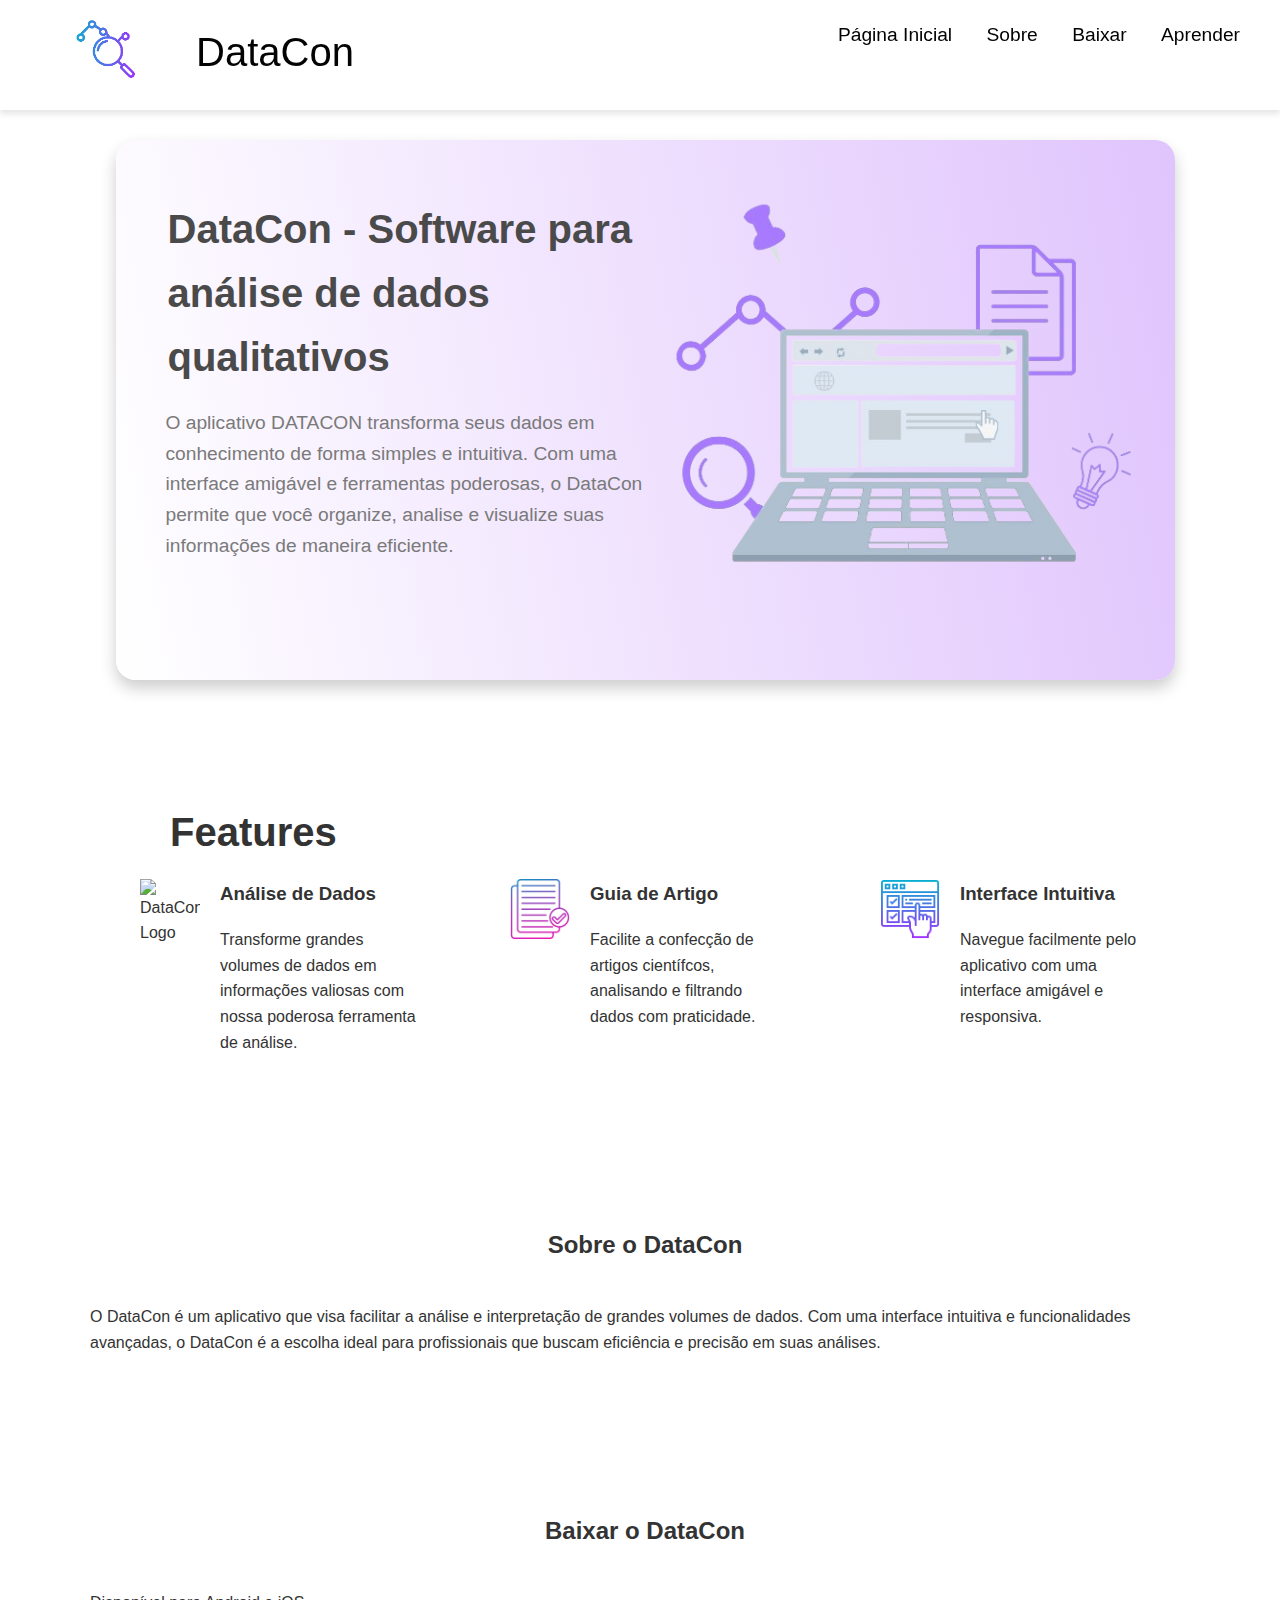
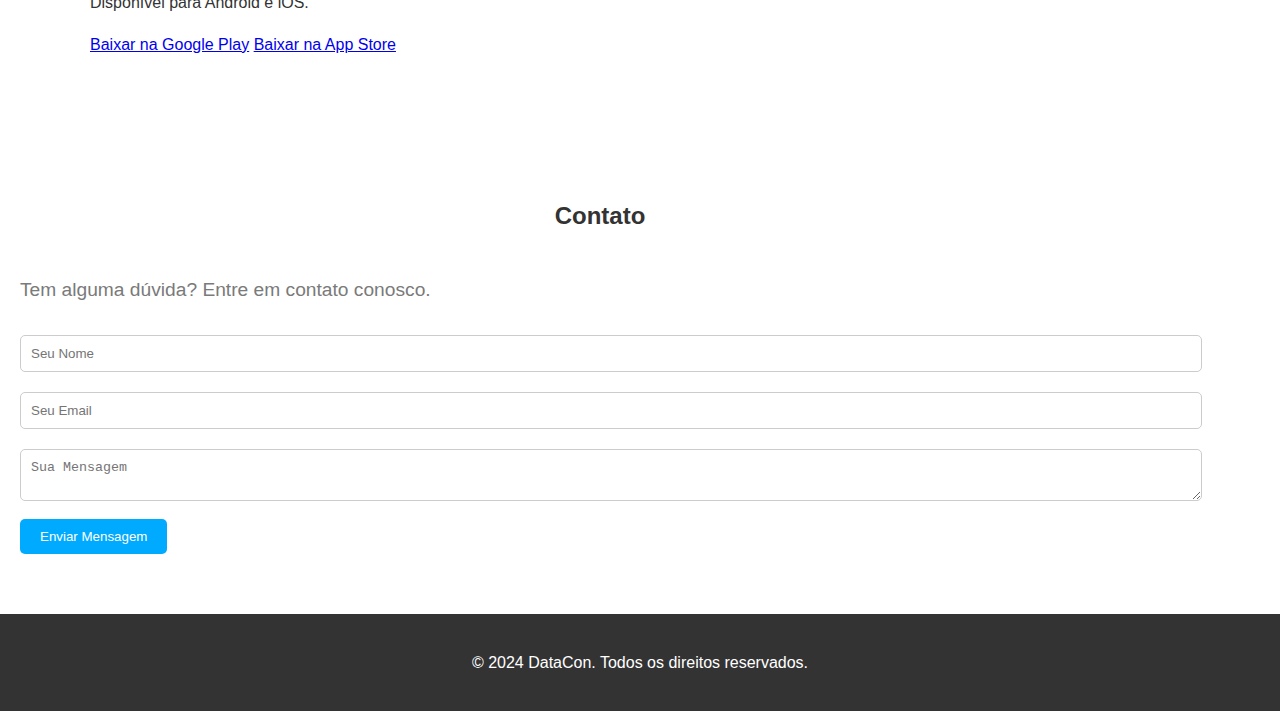
==== about.html @ 333936ec "update" ====
<!DOCTYPE html>
<html lang="pt-BR">
<head>
    <meta charset="UTF-8">
    <meta name="viewport" content="width=device-width, initial-scale=1.0">
    <title>DataCon - DATACON App</title>
    <link rel="stylesheet" href="styles.css">
</head>
<body>
    <header>
        <div class="texto">
           <img src="images/Icon.png" alt="DataCon Logo" class="logo">
          <hi class="h1">DataCon</hi>
            <nav>
                <ul>
                    <li><a href="index.html">Página Inicial</a></li>
                    <li><a href="about.html">Sobre</a></li>
                    <li><a href="#download">Baixar</a></li>
                    <li><a href="tutorial.html">Aprender</a></li>
                </ul>
            </nav>
        </div>
    </header>

    <section id="hero">
        <div class="card">
            <div class="card-content">
                <div class="text">
                    <h1> DataCon -  Software para análise de dados qualitativos</h1>
                    <p>O aplicativo DATACON transforma seus dados em conhecimento de forma simples e intuitiva. 
                    Com uma interface amigável e ferramentas poderosas, o DataCon permite que você organize, analise e visualize suas informações de maneira eficiente. </p>
                </div>
                <div class="image">
                    <img src="images/site_datacon-removebg-preview.png" alt="Imagem do DataCon">
                </div>
            </div>
        </div>
    </section>
    

    <section id="features" class="container">
        <h1 class="feature-h1">Features</h1>
        <div class="feature-list">
            <div class="feature-item">
                <img src="https://assets.onecompiler.app/42qmc3z2r/42r4jmajj/data-analysis_icon.png" alt="DataCon Logo" class="feature-icon">
                <h3>Análise de Dados</h3>
                <p class="feature-p">Transforme grandes volumes de dados em informações valiosas com nossa poderosa ferramenta de análise.</p>
            </div>
            <div class="feature-item">
                <img src="images/aceitar.png" alt="DataCon Logo" class="feature-icon">
                <h3>Guia de Artigo</h3>
                <p class="feature-p">Facilite a confecção de artigos científcos, analisando e filtrando dados com praticidade.</p>
            </div>
            <div class="feature-item">
                <img src="images/interface.png" alt="DataCon Logo" class="feature-icon">
                <h3>Interface Intuitiva</h3>
                <p class="feature-p">Navegue facilmente pelo aplicativo com uma interface amigável e responsiva.</p>
            </div>
        </div>
    </section>

    <section id="about" class="section">
        <h2>Sobre o DataCon</h2>
        <p>O DataCon é um aplicativo que visa facilitar a análise e interpretação de grandes volumes de dados. Com uma interface intuitiva e funcionalidades avançadas, o DataCon é a escolha ideal para profissionais que buscam eficiência e precisão em suas análises.</p>
    </section>

    <section id="download" class="container">
        <h2>Baixar o DataCon</h2>
        <p>Disponível para Android e iOS.</p>
        <a href="#" class="btn">Baixar na Google Play</a>
        <a href="#" class="btn">Baixar na App Store</a>
    </section>

    <section id="contact" class="text">
        <h2>Contato</h2>
        <p>Tem alguma dúvida? Entre em contato conosco.</p>
        <form action="#" method="post">
            <input type="text" name="name" placeholder="Seu Nome" required>
            <input type="email" name="email" placeholder="Seu Email" required>
            <textarea name="message" placeholder="Sua Mensagem" required></textarea>
            <button type="submit" class="btn">Enviar Mensagem</button>
        </form>
    </section>

    <footer>
        <div class="container">
            <p>&copy; 2024 DataCon. Todos os direitos reservados.</p>
        </div>
    </footer>
</body>
</html>
---- styles.css ----
body {
    font-family: Arial, sans-serif;
    color: #333;
    background: #ffffff ;
    margin: 0;
    padding: 0;
    line-height: 1.6;
    padding-top: 130px; 

}

.h1{
font-size: 2.5em;
height: 50px;
font-family: 'Lucida Sans', 'Lucida Sans Regular', 'Lucida Grande', 'Lucida Sans Unicode', Geneva, Verdana, sans-serif;
width: 100%;
margin-top: 100px;
margin-left: -20px;
text-align: center;
font-style: normal;
}

header {
    background: rgba(255, 255, 255, 0.9); 
    color: #030303;
    padding: 20px 0;
    height: 70px;
    position: fixed; 
    top: 0; 
    left: 0; 
    width: 100%; 
    z-index: 1000; 
    box-shadow: 0 4px 6px rgba(0, 0, 0, 0.1); /* Elevação */
}

header .logo {
    margin-left: -140px;
    width: 60px;
    float: left;
}

header nav {
    float: right;
    height: 40%;
}

header nav ul {
    list-style: none;
    margin: 0;
    padding: auto;
}

header nav ul li {
    display: inline;
    margin-left: 30px;
}

header nav ul li a {
    color: #010102;
    text-decoration: none;
    font-size: 1.2rem;
}

/* Estilo da Seção Hero */
#hero {
    display: flex;
    justify-content: center;
    align-items: flex-start;
    padding-top: 60px;
   
}

.card {
    background: linear-gradient(80deg, #ffffff, #e0c4fd); /* Degradê */
    border-radius: 20px;
    box-shadow: 0 8px 16px rgba(0, 0, 0, 0.2);
    padding: 30px;
    width: 90%;
    max-width: 1200px;
    margin-top: -50px;
    display: flex;
    align-items: center;
}

.card-content {
    display: flex;
    justify-content: space-between;
    width: 100%;
}

.text {
    flex: 1;
    padding-right: 20px;
    margin-left: 20px;
}

.text h1 {
    font-size: 2.5rem;
    color: #4a4a4a;
    margin-bottom: 10px;
    margin-left: 2px;
}

.text p {
    font-size: 1.2rem;
    color: #7a7a7a;
    line-height: 1.6;
    text-align: start;
}

.image {
    flex: 1; 
    display: flex;
    justify-content: center;
    align-items: center;
}

.image img {
    max-width: 100%; 
    border-radius: 15px;
}
.texto {
    width: 80%;
    margin: 0 auto;
    margin-right: 40px;
}
/* Estilo da Seção Features */
.feature-icon{
    width: 60px;
    float: left;
}
.feature-list {
    display: flex;
    justify-content: space-between;
}

.feature-item {
    margin-left: 35px;
    width: 30%;
    height: 25;    
    padding: 15px;
    border-radius: 5px;
}

.feature-item h3 {

    margin-top: 0%;
    margin-left: 80px;
}

.feature-p{
    font-size: 1.0rem;
    text-align: start;
    margin-left: 80px;
    max-width: 65%;
}

.feature-h1{
   font-size: 2.5em;
    margin-left: 80px;
    margin-top: 0;
    margin-bottom: 0;
}

section {
    padding: 20px;
    margin-left: 90px;
    margin-right: 80px;
    padding: 60px 0;
}
section h2 {
    text-align: center;
    margin-bottom: 40px;
    font-size: 20;
}
section h1{
    text-align: start;
    margin-bottom: 40px;
    font-size: 2.5rem;
}


/* Estilo do Formulário de Contato */
form input, form textarea {
    width: 100%;
    padding: 10px;
    margin: 10px 0;
    border: 1px solid #ccc;
    border-radius: 5px;
}

form button {
    padding: 10px 20px;
    background: #00aaff;
    color: #fff;
    border: none;
    border-radius: 5px;
    cursor: pointer;
}

/* Estilo do Rodapé */
footer {
    background: #333;
    color: #fff;
    text-align: center;
    padding: 20px 0;
}
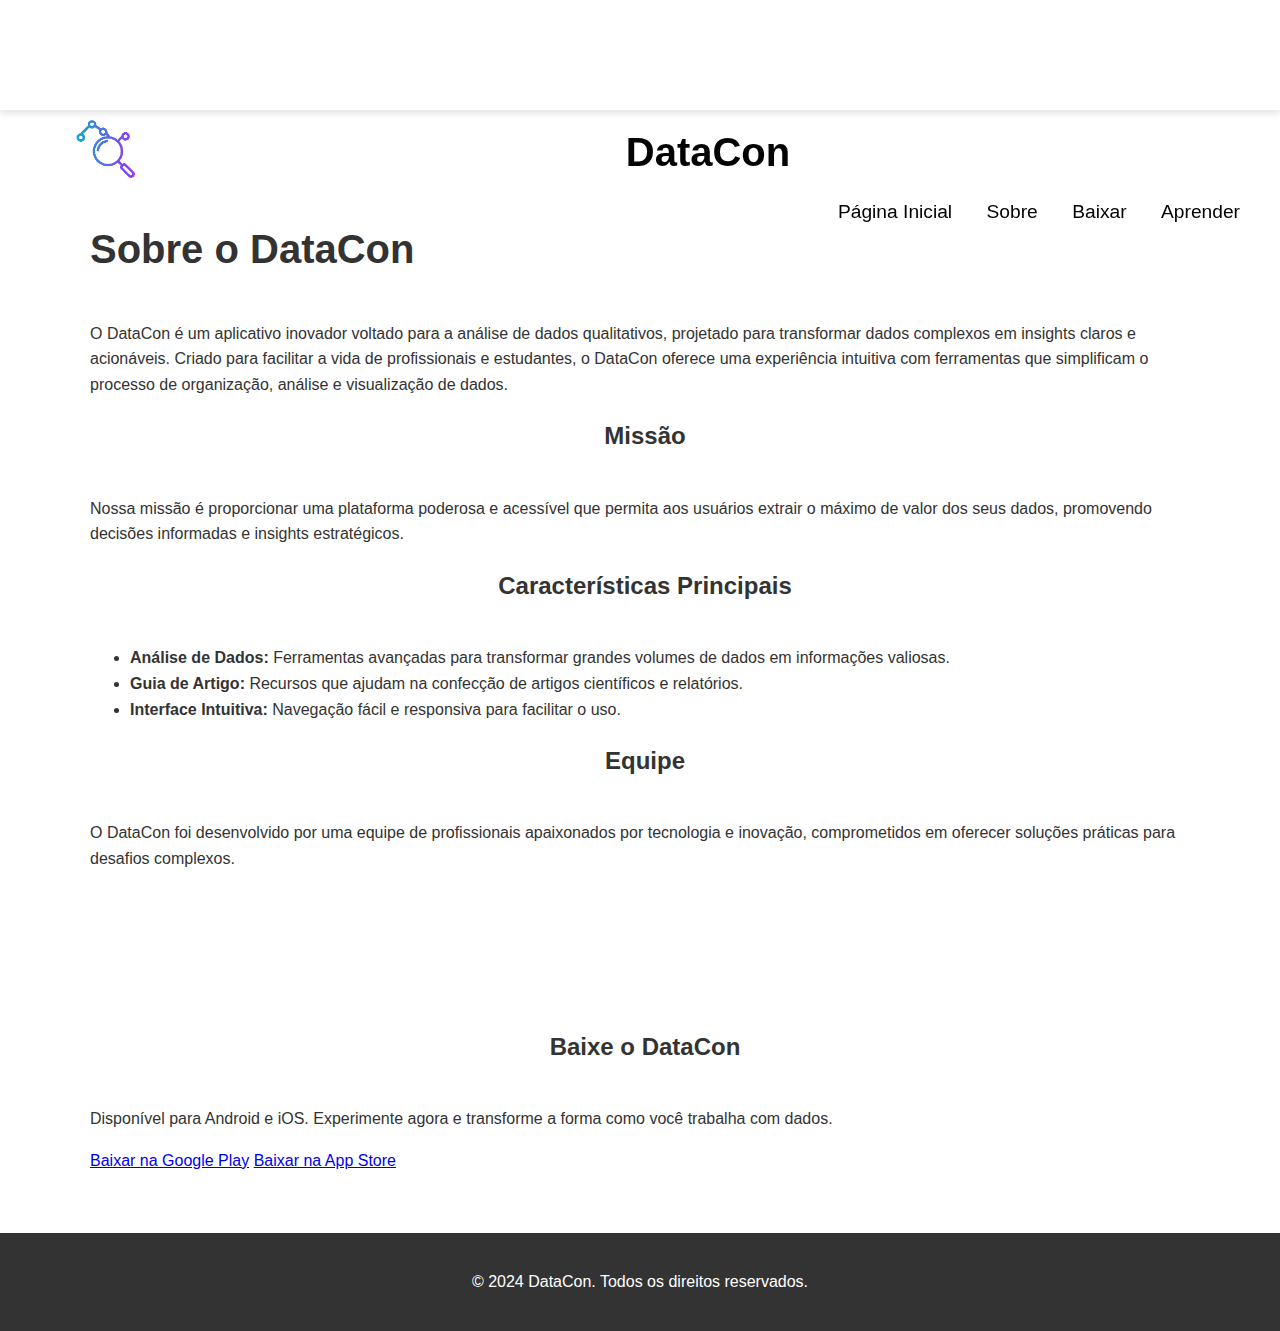
==== commit 69d77cc6: "update" ====
--- a/about.html
+++ b/about.html
@@ -3,18 +3,18 @@
 <head>
     <meta charset="UTF-8">
     <meta name="viewport" content="width=device-width, initial-scale=1.0">
-    <title>DataCon - DATACON App</title>
+    <title>Sobre o DataCon - DATACON App</title>
     <link rel="stylesheet" href="styles.css">
 </head>
 <body>
     <header>
         <div class="texto">
-           <img src="images/Icon.png" alt="DataCon Logo" class="logo">
-          <hi class="h1">DataCon</hi>
+            <img src="images/Icon.png" alt="DataCon Logo" class="logo">
+            <h1 class="h1">DataCon</h1>
             <nav>
                 <ul>
                     <li><a href="index.html">Página Inicial</a></li>
-                    <li><a href="about.html">Sobre</a></li>
+                    <li><a href="about.html" class="active">Sobre</a></li>
                     <li><a href="#download">Baixar</a></li>
                     <li><a href="tutorial.html">Aprender</a></li>
                 </ul>
@@ -22,64 +22,29 @@
         </div>
     </header>
 
-    <section id="hero">
-        <div class="card">
-            <div class="card-content">
-                <div class="text">
-                    <h1> DataCon -  Software para análise de dados qualitativos</h1>
-                    <p>O aplicativo DATACON transforma seus dados em conhecimento de forma simples e intuitiva. 
-                    Com uma interface amigável e ferramentas poderosas, o DataCon permite que você organize, analise e visualize suas informações de maneira eficiente. </p>
-                </div>
-                <div class="image">
-                    <img src="images/site_datacon-removebg-preview.png" alt="Imagem do DataCon">
-                </div>
-            </div>
-        </div>
-    </section>
-    
-
-    <section id="features" class="container">
-        <h1 class="feature-h1">Features</h1>
-        <div class="feature-list">
-            <div class="feature-item">
-                <img src="https://assets.onecompiler.app/42qmc3z2r/42r4jmajj/data-analysis_icon.png" alt="DataCon Logo" class="feature-icon">
-                <h3>Análise de Dados</h3>
-                <p class="feature-p">Transforme grandes volumes de dados em informações valiosas com nossa poderosa ferramenta de análise.</p>
-            </div>
-            <div class="feature-item">
-                <img src="images/aceitar.png" alt="DataCon Logo" class="feature-icon">
-                <h3>Guia de Artigo</h3>
-                <p class="feature-p">Facilite a confecção de artigos científcos, analisando e filtrando dados com praticidade.</p>
-            </div>
-            <div class="feature-item">
-                <img src="images/interface.png" alt="DataCon Logo" class="feature-icon">
-                <h3>Interface Intuitiva</h3>
-                <p class="feature-p">Navegue facilmente pelo aplicativo com uma interface amigável e responsiva.</p>
-            </div>
-        </div>
-    </section>
-
     <section id="about" class="section">
-        <h2>Sobre o DataCon</h2>
-        <p>O DataCon é um aplicativo que visa facilitar a análise e interpretação de grandes volumes de dados. Com uma interface intuitiva e funcionalidades avançadas, o DataCon é a escolha ideal para profissionais que buscam eficiência e precisão em suas análises.</p>
+        <h1>Sobre o DataCon</h1>
+        <p>O DataCon é um aplicativo inovador voltado para a análise de dados qualitativos, projetado para transformar dados complexos em insights claros e acionáveis. Criado para facilitar a vida de profissionais e estudantes, o DataCon oferece uma experiência intuitiva com ferramentas que simplificam o processo de organização, análise e visualização de dados.</p>
+        
+        <h2>Missão</h2>
+        <p>Nossa missão é proporcionar uma plataforma poderosa e acessível que permita aos usuários extrair o máximo de valor dos seus dados, promovendo decisões informadas e insights estratégicos.</p>
+        
+        <h2>Características Principais</h2>
+        <ul>
+            <li><strong>Análise de Dados:</strong> Ferramentas avançadas para transformar grandes volumes de dados em informações valiosas.</li>
+            <li><strong>Guia de Artigo:</strong> Recursos que ajudam na confecção de artigos científicos e relatórios.</li>
+            <li><strong>Interface Intuitiva:</strong> Navegação fácil e responsiva para facilitar o uso.</li>
+        </ul>
+        
+        <h2>Equipe</h2>
+        <p>O DataCon foi desenvolvido por uma equipe de profissionais apaixonados por tecnologia e inovação, comprometidos em oferecer soluções práticas para desafios complexos.</p>
     </section>
 
     <section id="download" class="container">
-        <h2>Baixar o DataCon</h2>
-        <p>Disponível para Android e iOS.</p>
+        <h2>Baixe o DataCon</h2>
+        <p>Disponível para Android e iOS. Experimente agora e transforme a forma como você trabalha com dados.</p>
         <a href="#" class="btn">Baixar na Google Play</a>
         <a href="#" class="btn">Baixar na App Store</a>
-    </section>
-
-    <section id="contact" class="text">
-        <h2>Contato</h2>
-        <p>Tem alguma dúvida? Entre em contato conosco.</p>
-        <form action="#" method="post">
-            <input type="text" name="name" placeholder="Seu Nome" required>
-            <input type="email" name="email" placeholder="Seu Email" required>
-            <textarea name="message" placeholder="Sua Mensagem" required></textarea>
-            <button type="submit" class="btn">Enviar Mensagem</button>
-        </form>
     </section>
 
     <footer>
@@ -88,4 +53,4 @@
         </div>
     </footer>
 </body>
-</html>+</html>
